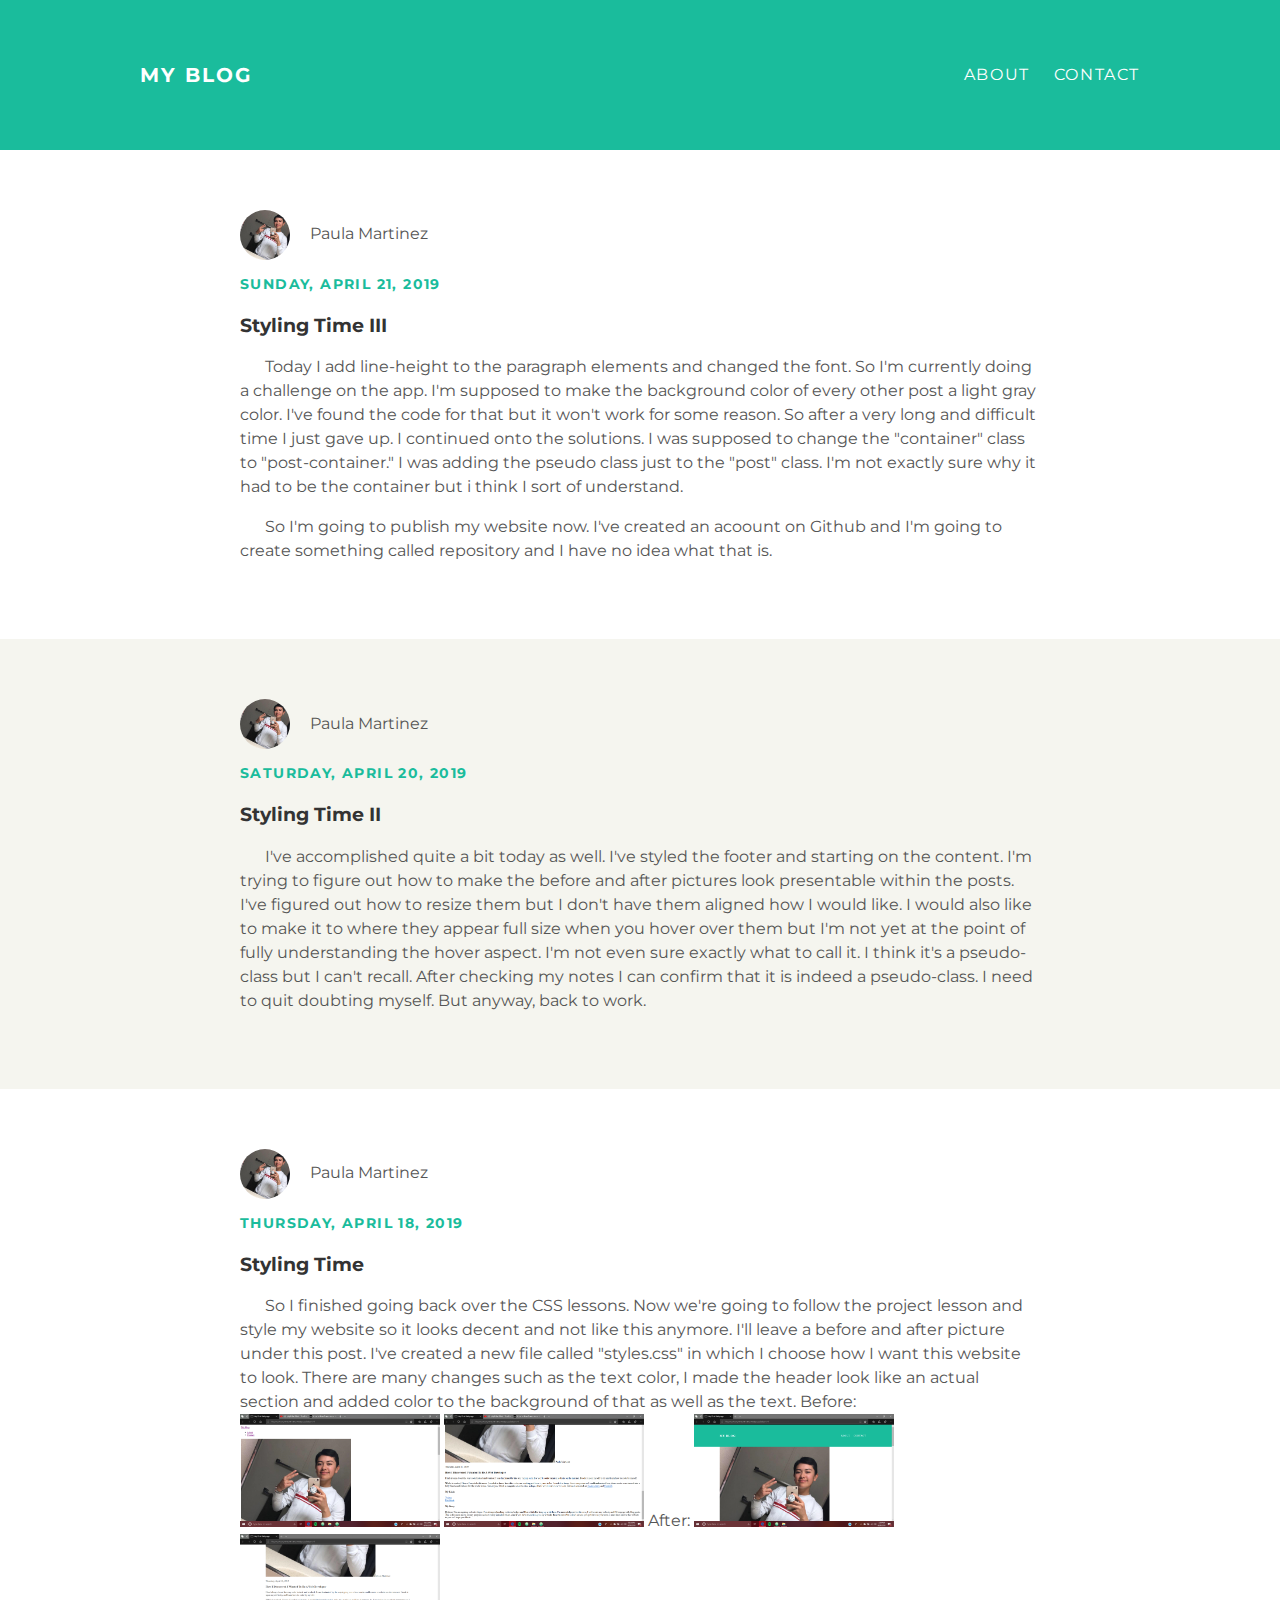
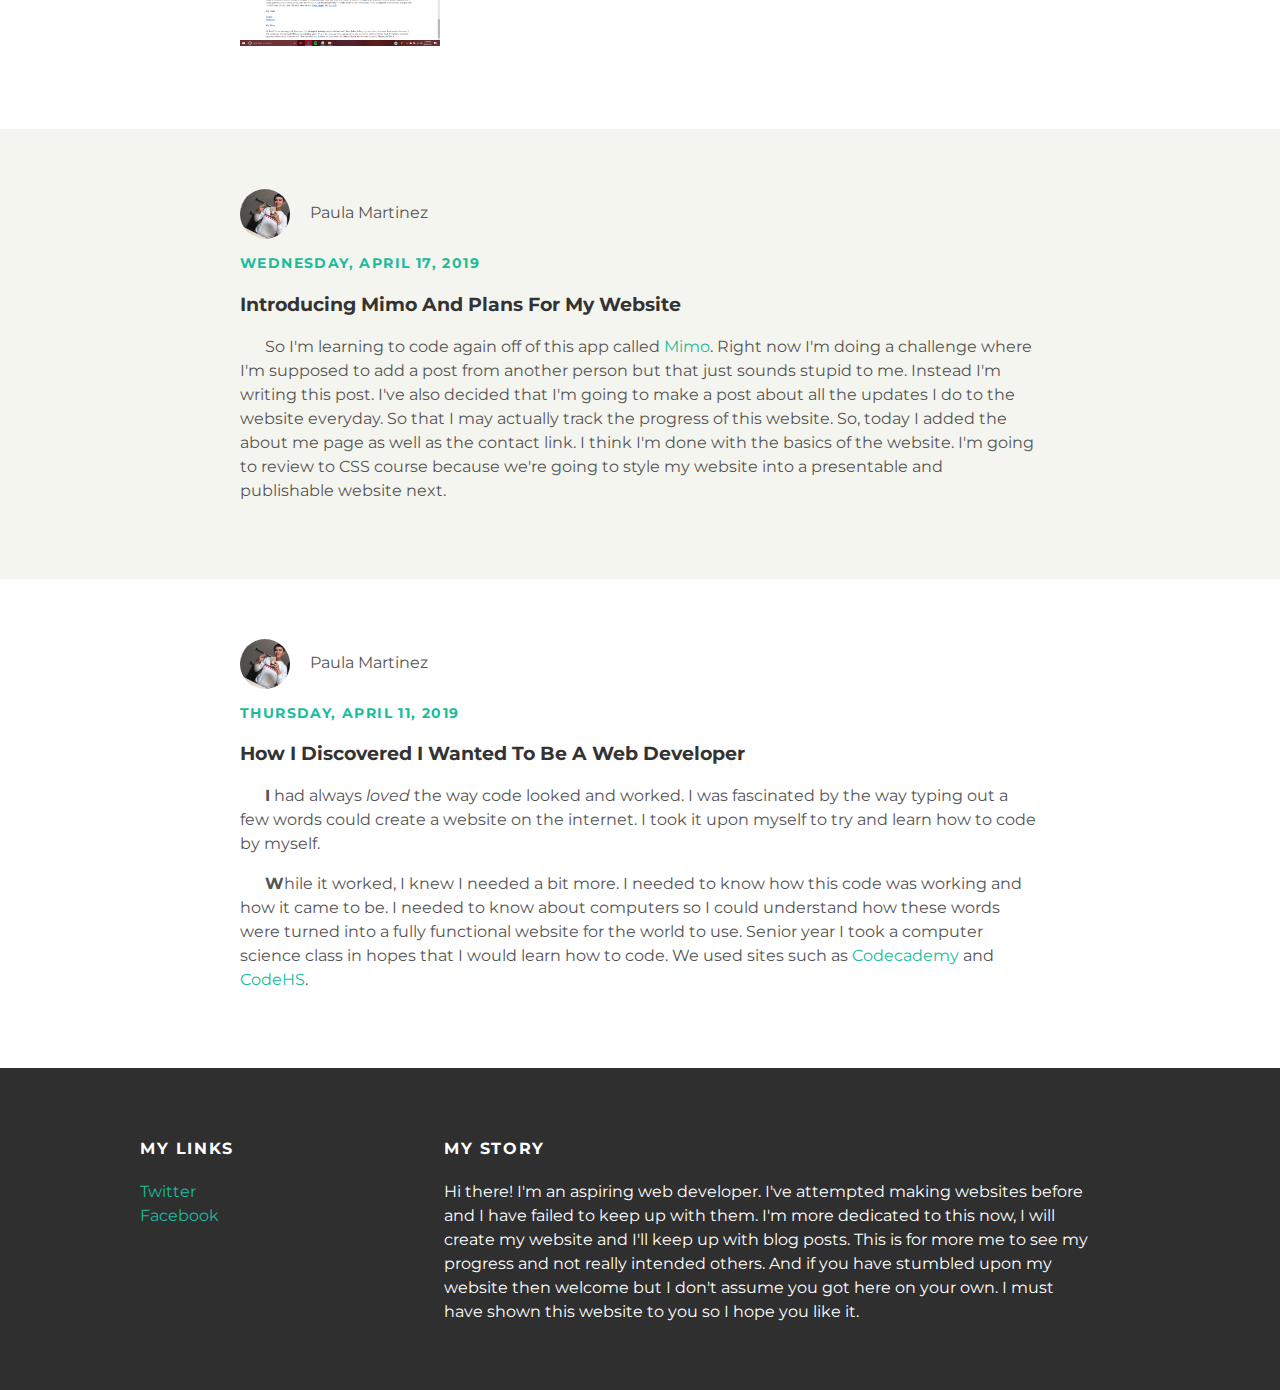
==== index.html @ 79c60428 "Add files via upload" ====
<!doctype html>
<html>
  <head>
    <title>My First Webpage</title>
    <link rel="stylesheet" type="text/css" href="styles.css">
  </head>
  <body>
    <div id="header">
      <div class="container">
        <a id="header-title" href="index.html">My Blog</a>
        <ul id="header-nav">
          <li><a href="about.html">About</a></li>
          <li><a href="mailto:paulamartinez2018@gmail.com">Contact</a></li>
        </ul>
      </div> <!--container-->
    </div> <!--header-->
    <div id="content">
      <div class="post-container">
        <div class="post">
          <div class="post-author">
            <img src="AIT pic(cherry shirt).jpg">
            <span>Paula Martinez</span>
          </div>
          <p class="post-date">Sunday, April 21, 2019</p>
          <h3 class="post-title">Styling Time III</h3>
          <div class="post-content">
            <p>Today I add line-height to the paragraph elements and changed the font. So I'm currently doing a challenge on the app. I'm supposed to make the background color of every other post a light gray color. I've found the code for that but it won't work for some reason. So after a very long and difficult time I just gave up. I continued onto the solutions. I was supposed to change the "container" class to "post-container." I was adding the pseudo class just to the "post" class. I'm not exactly sure why it had to be the container but i think I sort of understand.</p>
            <p>So I'm going to publish my website now. I've created an acoount on Github and I'm going to create something called repository and I have no idea what that is.</p>
          </div>
        </div> <!--post-->
      </div> <!--post-container-->
      <div class="post-container">
        <div class="post">
          <div class="post-author">
            <img src="AIT pic(cherry shirt).jpg">
            <span>Paula Martinez</span>
          </div>
          <p class="post-date">Saturday, April 20, 2019</p>
          <h3 class="post-title">Styling Time II</h3>
          <div class="post-content">
            <p>I've accomplished quite a bit today as well. I've styled the footer and starting on the content. I'm trying to figure out how to make the before and after pictures look presentable within the posts. I've figured out how to resize them but I don't have them aligned how I would like. I would also like to make it to where they appear full size when you hover over them but I'm not yet at the point of fully understanding the hover aspect. I'm not even sure exactly what to call it. I think it's a pseudo-class but I can't recall. After checking my notes I can confirm that it is indeed a pseudo-class. I need to quit doubting myself. But anyway, back to work.</p>
          </div>
        </div> <!--post-->
      </div> <!--post-container-->
      <div class="post-container">
        <div class="post">
          <div class="post-author">
            <img src="AIT pic(cherry shirt).jpg">
            <span>Paula Martinez</span>
          </div>
          <p class="post-date">Thursday, April 18, 2019</p>
          <h3 class="post-title">Styling Time</h3>
          <div class="post-content">
            <p>So I finished going back over the CSS lessons. Now we're going to follow the project lesson and style my website so it looks decent and not like this anymore. I'll leave a before and after picture under this post. I've created a new file called "styles.css" in which I choose how I want this website to look. There are many changes such as the text color, I made the header look like an actual section and added color to the background of that as well as the text. Before: <img class="resize" src="Screenshot (1).png"> <img class="resize" src="Screenshot (2).png"> After: <img class="resize" src="Screenshot (4).png"> <img class="resize" src="Screenshot (5).png"> </p>
          </div>
        </div> <!--post-->
      </div> <!--post-container-->
      <div class="post-container">
        <div class="post">
          <div class="post-author">
            <img src="AIT pic(cherry shirt).jpg">
            <span>Paula Martinez</span>
          </div>
          <p class="post-date">Wednesday, April 17, 2019</p>
          <h3 class="post-title">Introducing Mimo And Plans For My Website</h3>
          <div class="post-content">
            <p>So I'm learning to code again off of this app called <a href="https://getmimo.com/">Mimo</a>. Right now I'm doing a challenge where I'm supposed to add a post from another person but that just sounds stupid to me. Instead I'm writing this post. I've also decided that I'm going to make a post about all the updates I do to the website everyday. So that I may actually track the progress of this website. So, today I added the about me page as well as the contact link. I think I'm done with the basics of the website. I'm going to review to CSS course because we're going to style my website into a presentable and publishable website next.</p>
          </div>
        </div> <!--post-->
      </div> <!--post-container-->
      <div class="post-container">
        <div class="post">
          <div class="post-author">
            <img src="AIT pic(cherry shirt).jpg">
            <span>Paula Martinez</span>
          </div>
          <p class="post-date">Thursday, April 11, 2019</p>
          <h3 class="post-title">How I Discovered I Wanted To Be A Web Developer</h3>
          <div class="post-content">
            <p><strong>I</strong> had always <em>loved</em> the way code looked and worked. I was fascinated by the way typing out a few words could create a website on the internet. I took it upon myself to try and learn how to code by myself.</p>
            <p><strong>W</strong>hile it worked, I knew I needed a bit more. I needed to know how this code was working and how it came to be. I needed to know about computers so I could understand how these words were turned into a fully functional website for the world to use. Senior year I took a computer science class in hopes that I would learn how to code. We used sites such as <a href="https://www.codecademy.com/">Codecademy</a> and <a href="https://codehs.com/">CodeHS</a>.</p>
          </div>
        </div> <!--post-->
      </div> <!--post-container-->
    </div> <!--content-->
    <div id="footer">
      <div class="container">
        <div class="column">
        <h4>My Links</h4>
        <p>
          <a href="https://twitter.com/wiierdoh">Twitter</a><br>
          <a href="https://www.facebook.com/wiierdoh">Facebook</a>
        </p>
        </div>
        <div class="column">
          <h4>My Story</h4>
          <p>Hi there! I'm an aspiring web developer. I've attempted making websites before and I have failed to keep up with them. I'm more dedicated to this now, I will create my website and I'll keep up with blog posts. This is for more me to see my progress and not really intended others. And if you have stumbled upon my website then welcome but I don't assume you got here on your own. I must have shown this website to you so I hope you like it.</p>
        </div>
      </div> <!--container-->
    </div> <!--footer-->
  </body>
</html>
---- styles.css ----
@import url(http://fonts.googleapis.com/css?family=Montserrat:400,700);

/* types */
a {
  color: #1abc9c;
  text-decoration: none;
}

a:hover {
  color: #F6A623;
}

body {
  color: #555;
  margin: 0;

  font-family: 'Montserrat', sans-serif;
}

h1, h2, h3, h4 {
  color: #333;
}

p {
  line-height: 1.5;
}

/* classes */
.about-author img {
  width: 200px;
  height: 200px;
  border-radius: 100px;
}

.center {
  text-align: center;
}

.column {
  min-width: 300px;
  max-width: 650px;
  display: inline-block;
  vertical-align: top;
}

.container {
  max-width: 1000px;
  margin: 0 auto;
}

.post, .about {
  max-width: 800px;
  margin: 0 auto;
  padding: 60px 0;
}

.post-container:nth-child(even) {
  background-color: #f5f5ef;
}

.post-content p {
  text-indent: 25px;
}

.post-author img {
  width: 50px;
  height: 50px;
  vertical-align: middle;
  border-radius: 25px;
}

.post-author span {
  margin-left: 16px;
}

.post-date {
  color: #1abc9c;

  font-size: 14px;
  font-weight: bold;

  text-transform: uppercase;
  letter-spacing: 0.1em;
}

.resize {
  width: 25%;
  height: 25%;
}

/*IDs*/
#header {
  background-color: #1abc9c;
  height: 150px;
  line-height: 150px;
}

#header a {
  color: white;
  text-decoration: none;

  text-transform: uppercase;
  letter-spacing: 0.1em;
}

#header a:hover {
  color: #222;
}

#header-title {
  display: block;
  float: left;

  font-size: 20px;
  font-weight: bold;
}

#header-nav {
  display: block;
  float: right;
  margin-top: 0;
}

#header-nav li {
  display: inline;
  padding-left: 20px;
}

#footer {
  background-color: #2f2f2f;
  padding: 50px 0;
}

#footer h4 {
 color: white;
 text-transform: uppercase;
 letter-spacing: 0.1em;
}

#footer p {
  color: white;
}
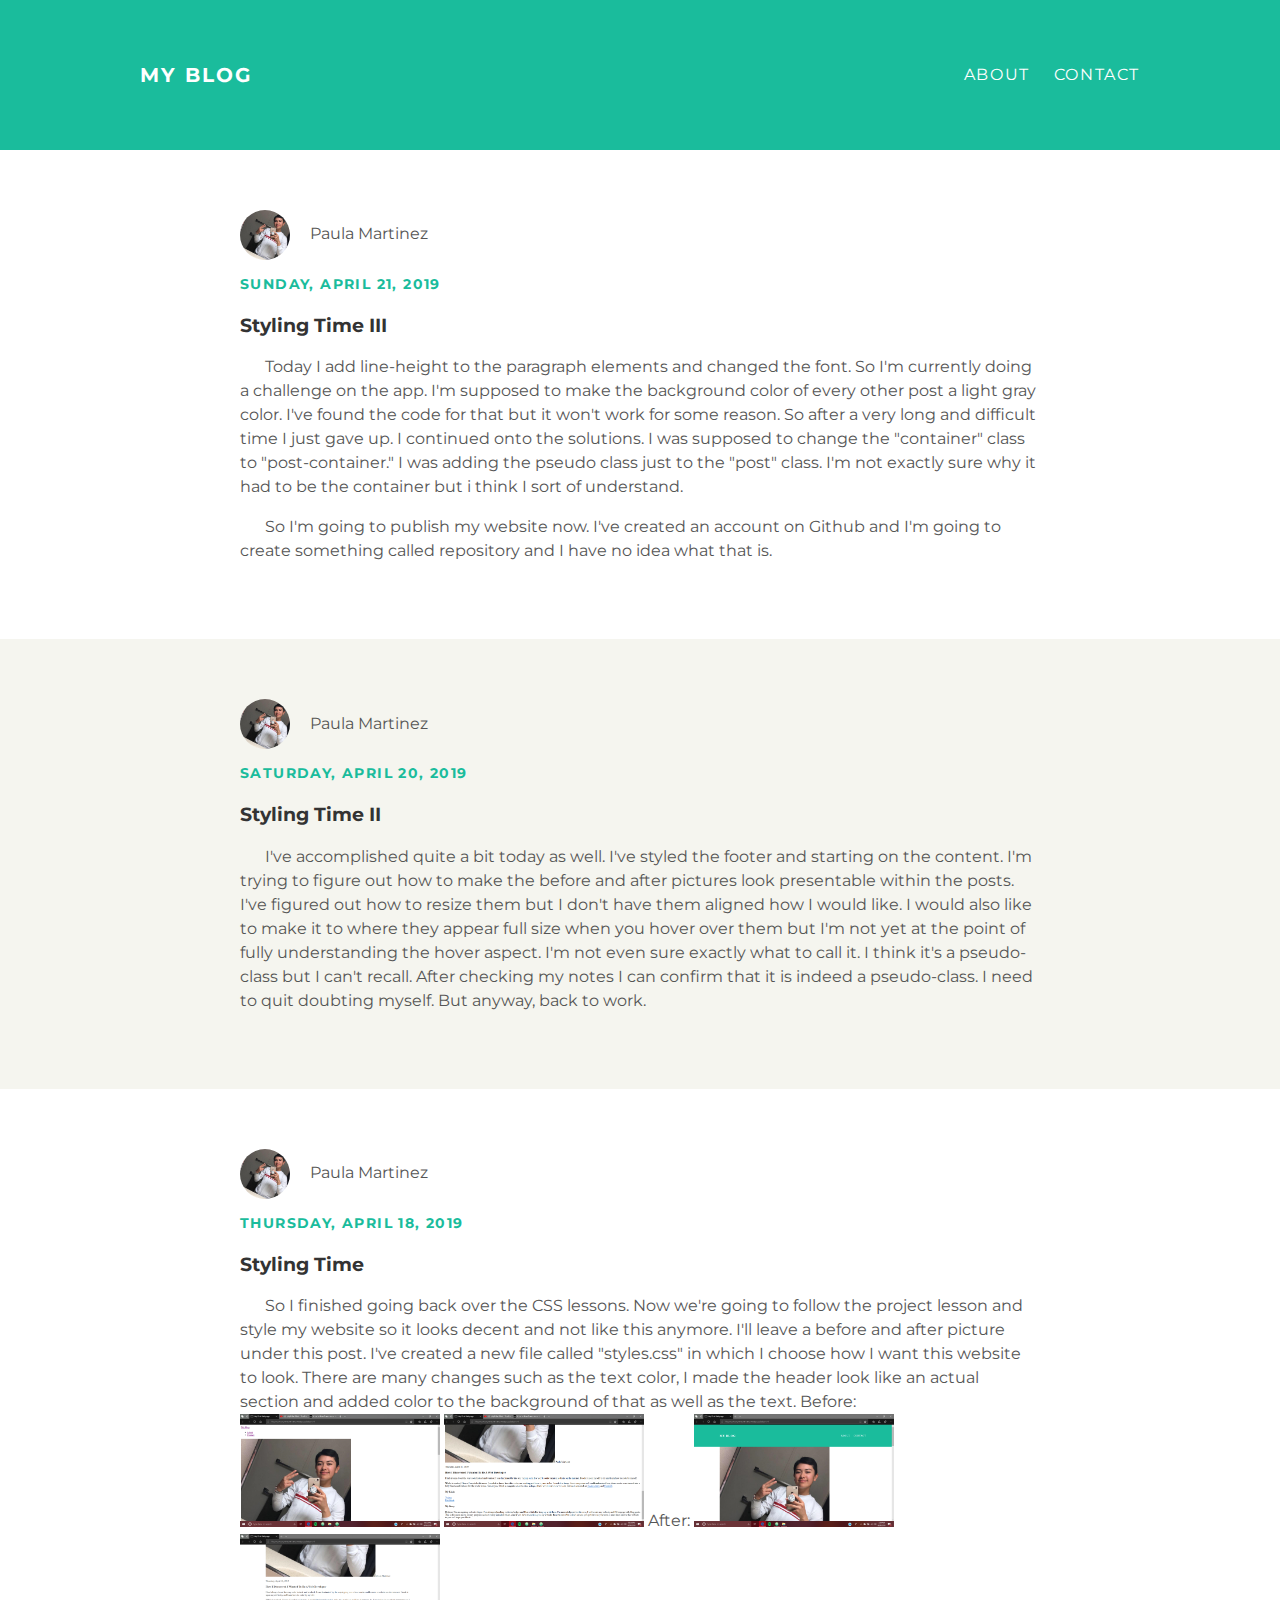
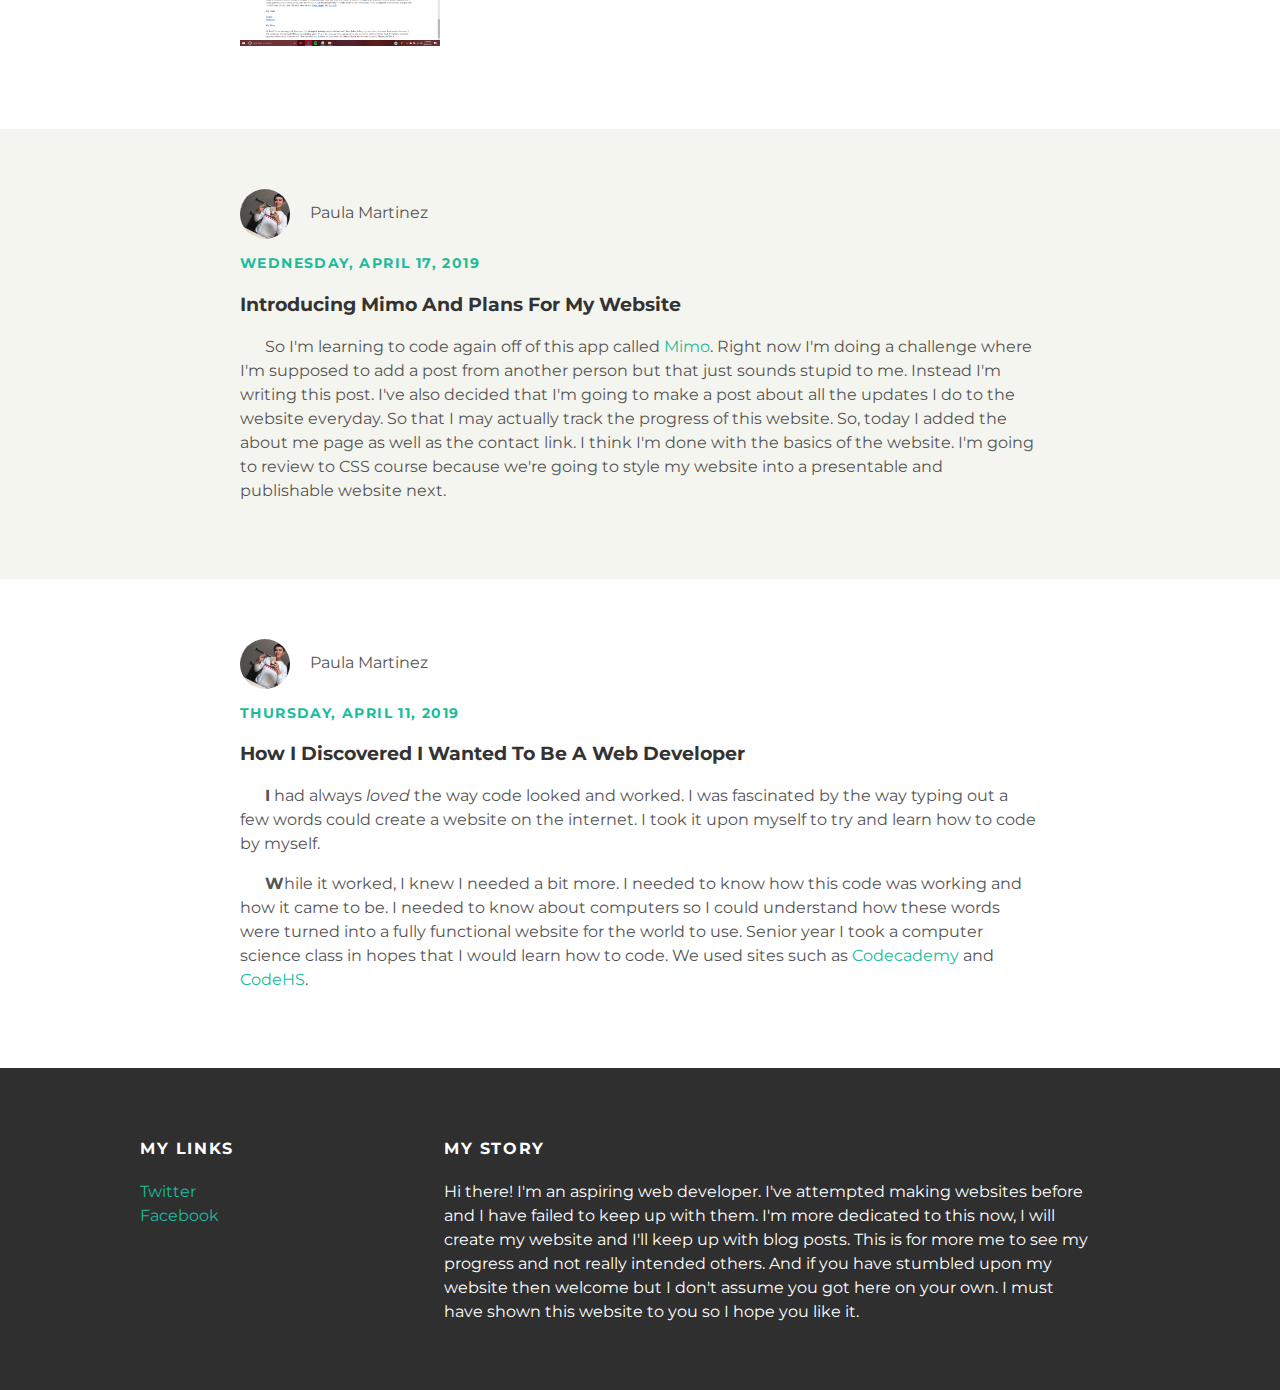
==== commit 21bc849d: "Add files via upload" ====
--- a/index.html
+++ b/index.html
@@ -25,7 +25,7 @@
           <h3 class="post-title">Styling Time III</h3>
           <div class="post-content">
             <p>Today I add line-height to the paragraph elements and changed the font. So I'm currently doing a challenge on the app. I'm supposed to make the background color of every other post a light gray color. I've found the code for that but it won't work for some reason. So after a very long and difficult time I just gave up. I continued onto the solutions. I was supposed to change the "container" class to "post-container." I was adding the pseudo class just to the "post" class. I'm not exactly sure why it had to be the container but i think I sort of understand.</p>
-            <p>So I'm going to publish my website now. I've created an acoount on Github and I'm going to create something called repository and I have no idea what that is.</p>
+            <p>So I'm going to publish my website now. I've created an account on Github and I'm going to create something called repository and I have no idea what that is.</p>
           </div>
         </div> <!--post-->
       </div> <!--post-container-->
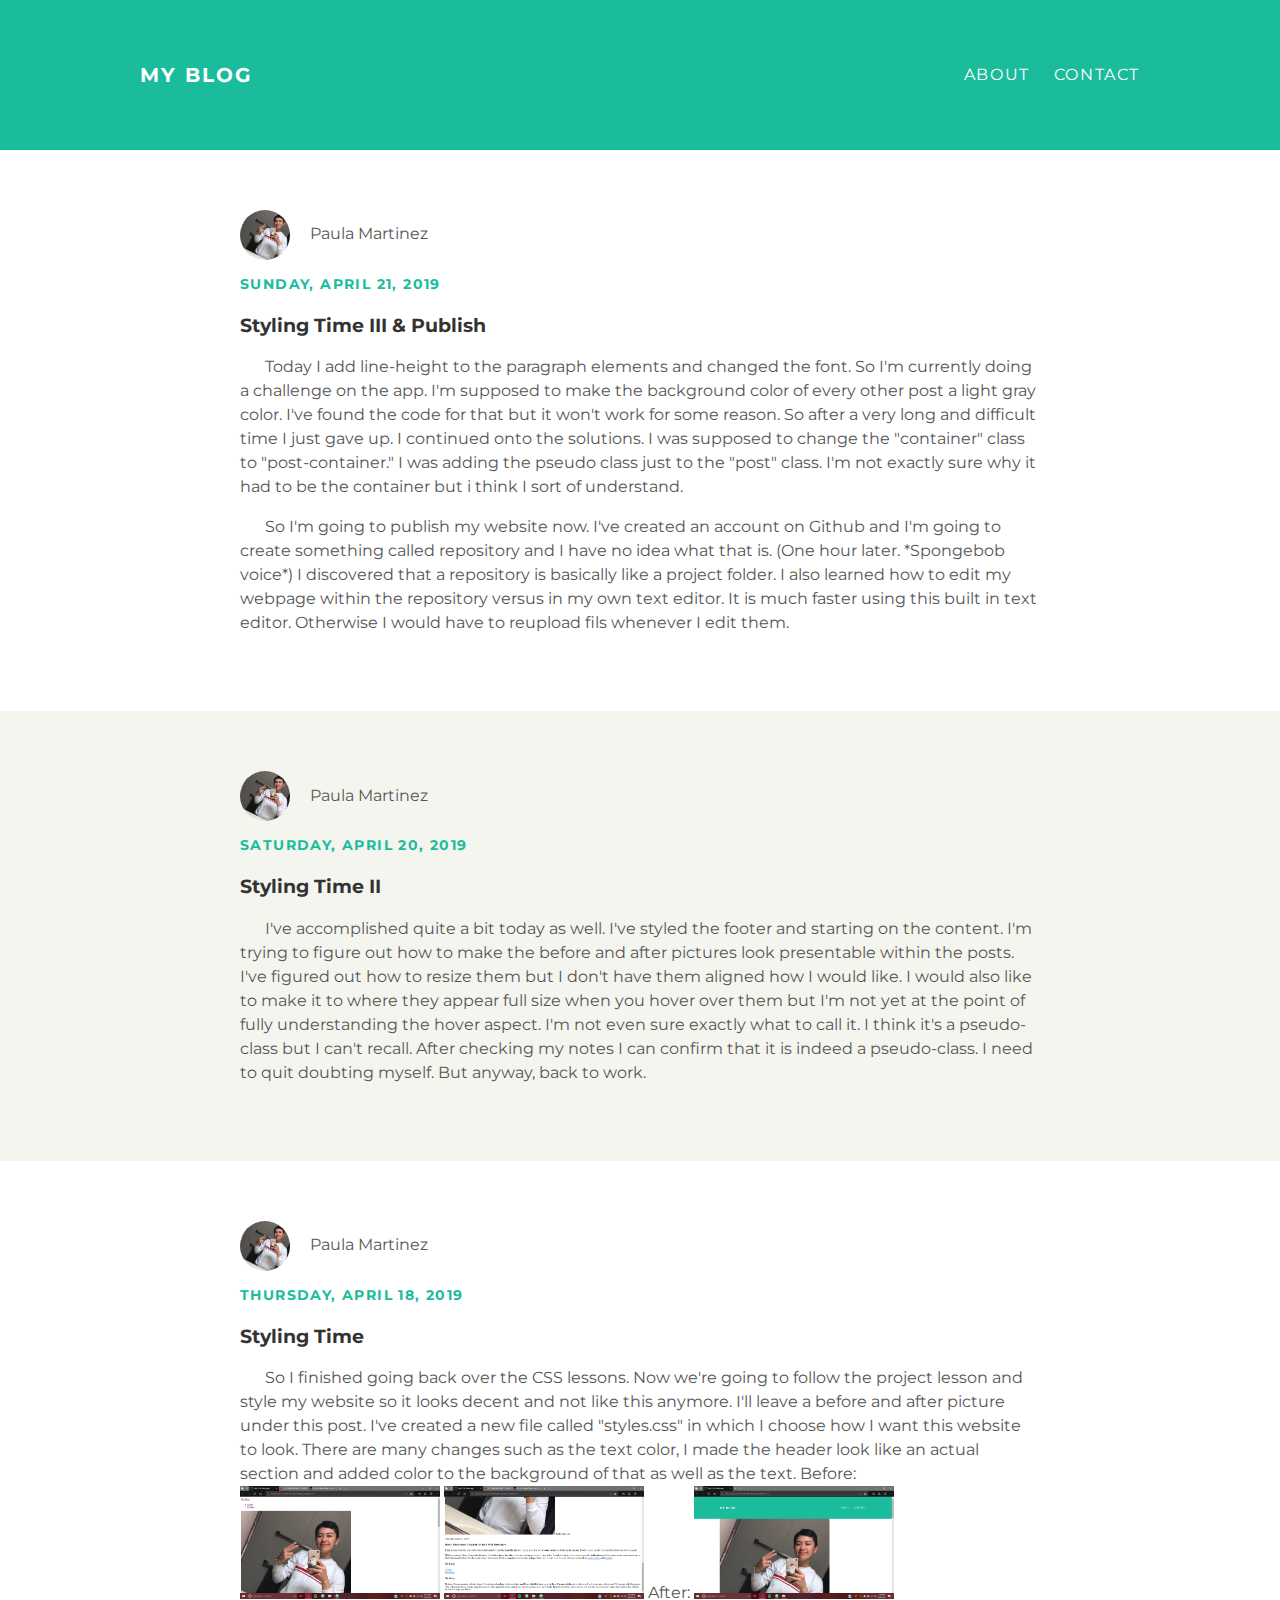
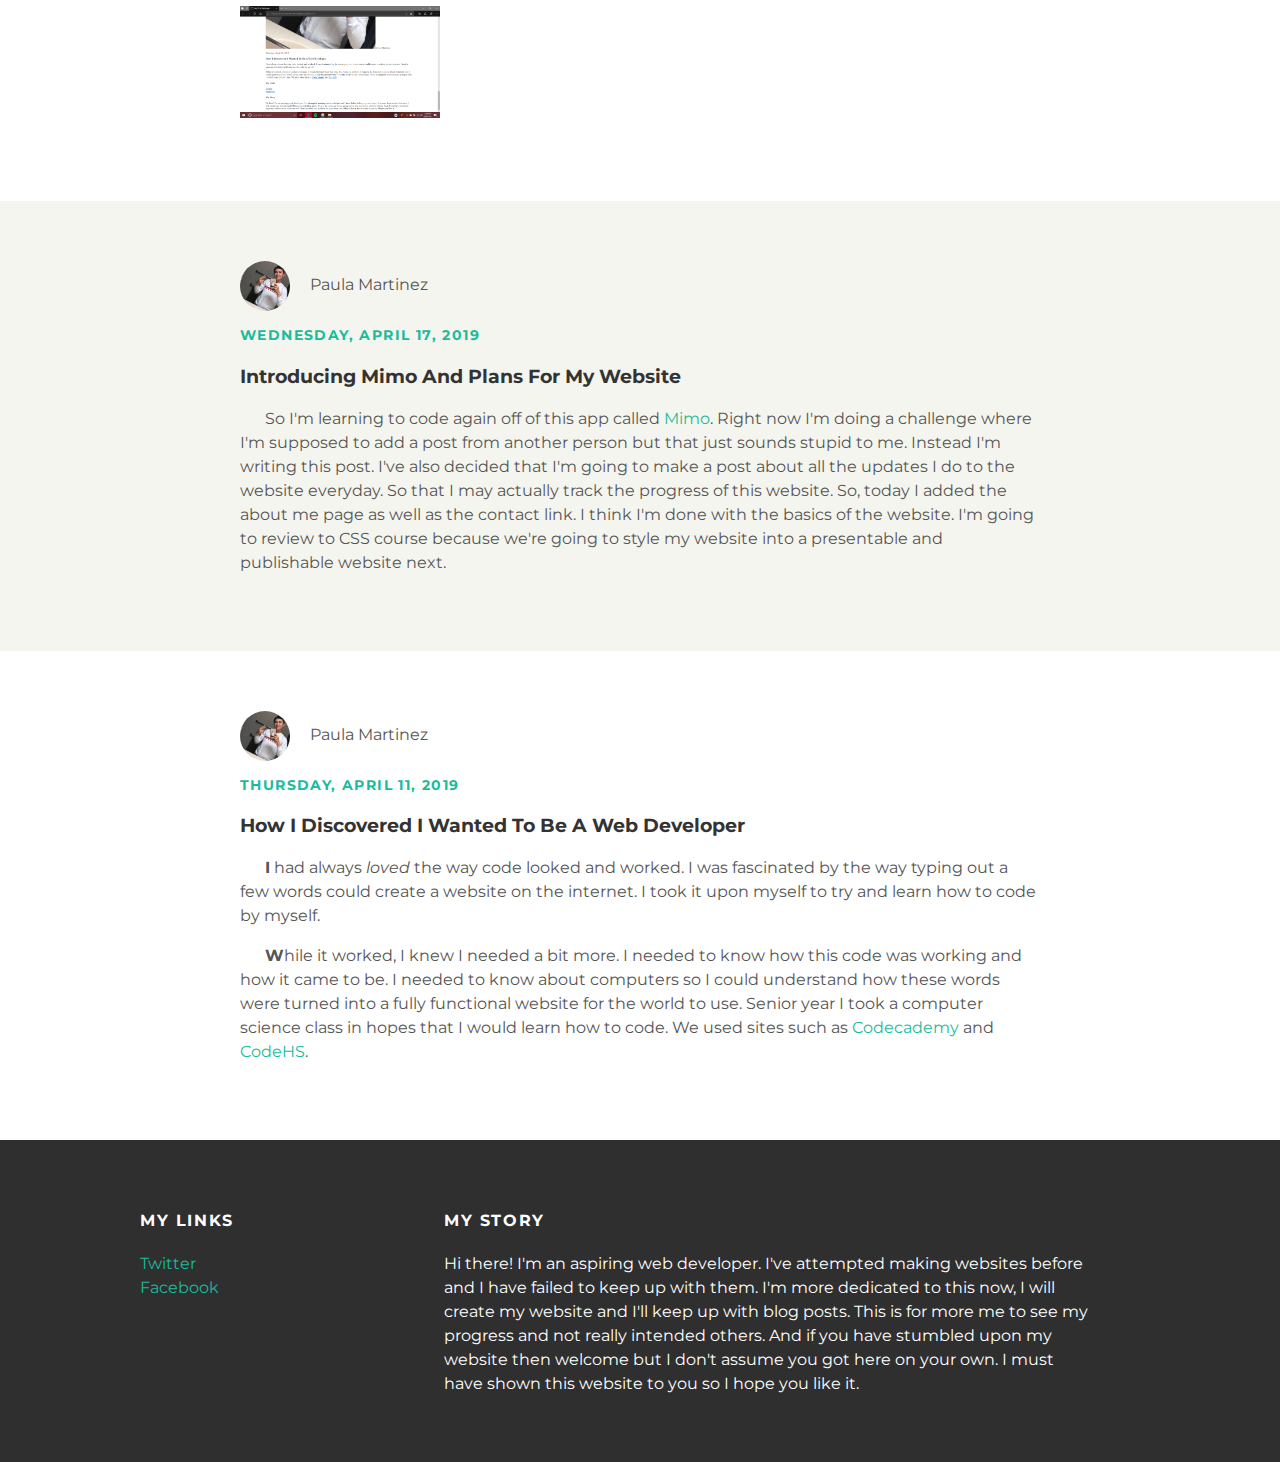
==== commit 04185b6c: "Update index.html" ====
--- a/index.html
+++ b/index.html
@@ -22,10 +22,10 @@
             <span>Paula Martinez</span>
           </div>
           <p class="post-date">Sunday, April 21, 2019</p>
-          <h3 class="post-title">Styling Time III</h3>
+          <h3 class="post-title">Styling Time III & Publish</h3>
           <div class="post-content">
             <p>Today I add line-height to the paragraph elements and changed the font. So I'm currently doing a challenge on the app. I'm supposed to make the background color of every other post a light gray color. I've found the code for that but it won't work for some reason. So after a very long and difficult time I just gave up. I continued onto the solutions. I was supposed to change the "container" class to "post-container." I was adding the pseudo class just to the "post" class. I'm not exactly sure why it had to be the container but i think I sort of understand.</p>
-            <p>So I'm going to publish my website now. I've created an account on Github and I'm going to create something called repository and I have no idea what that is.</p>
+            <p>So I'm going to publish my website now. I've created an account on Github and I'm going to create something called repository and I have no idea what that is. (One hour later. *Spongebob voice*) I discovered that a repository is basically like a project folder. I also learned how to edit my webpage within the repository versus in my own text editor. It is much faster using this built in text editor. Otherwise I would have to reupload fils whenever I edit them.</p>
           </div>
         </div> <!--post-->
       </div> <!--post-container-->
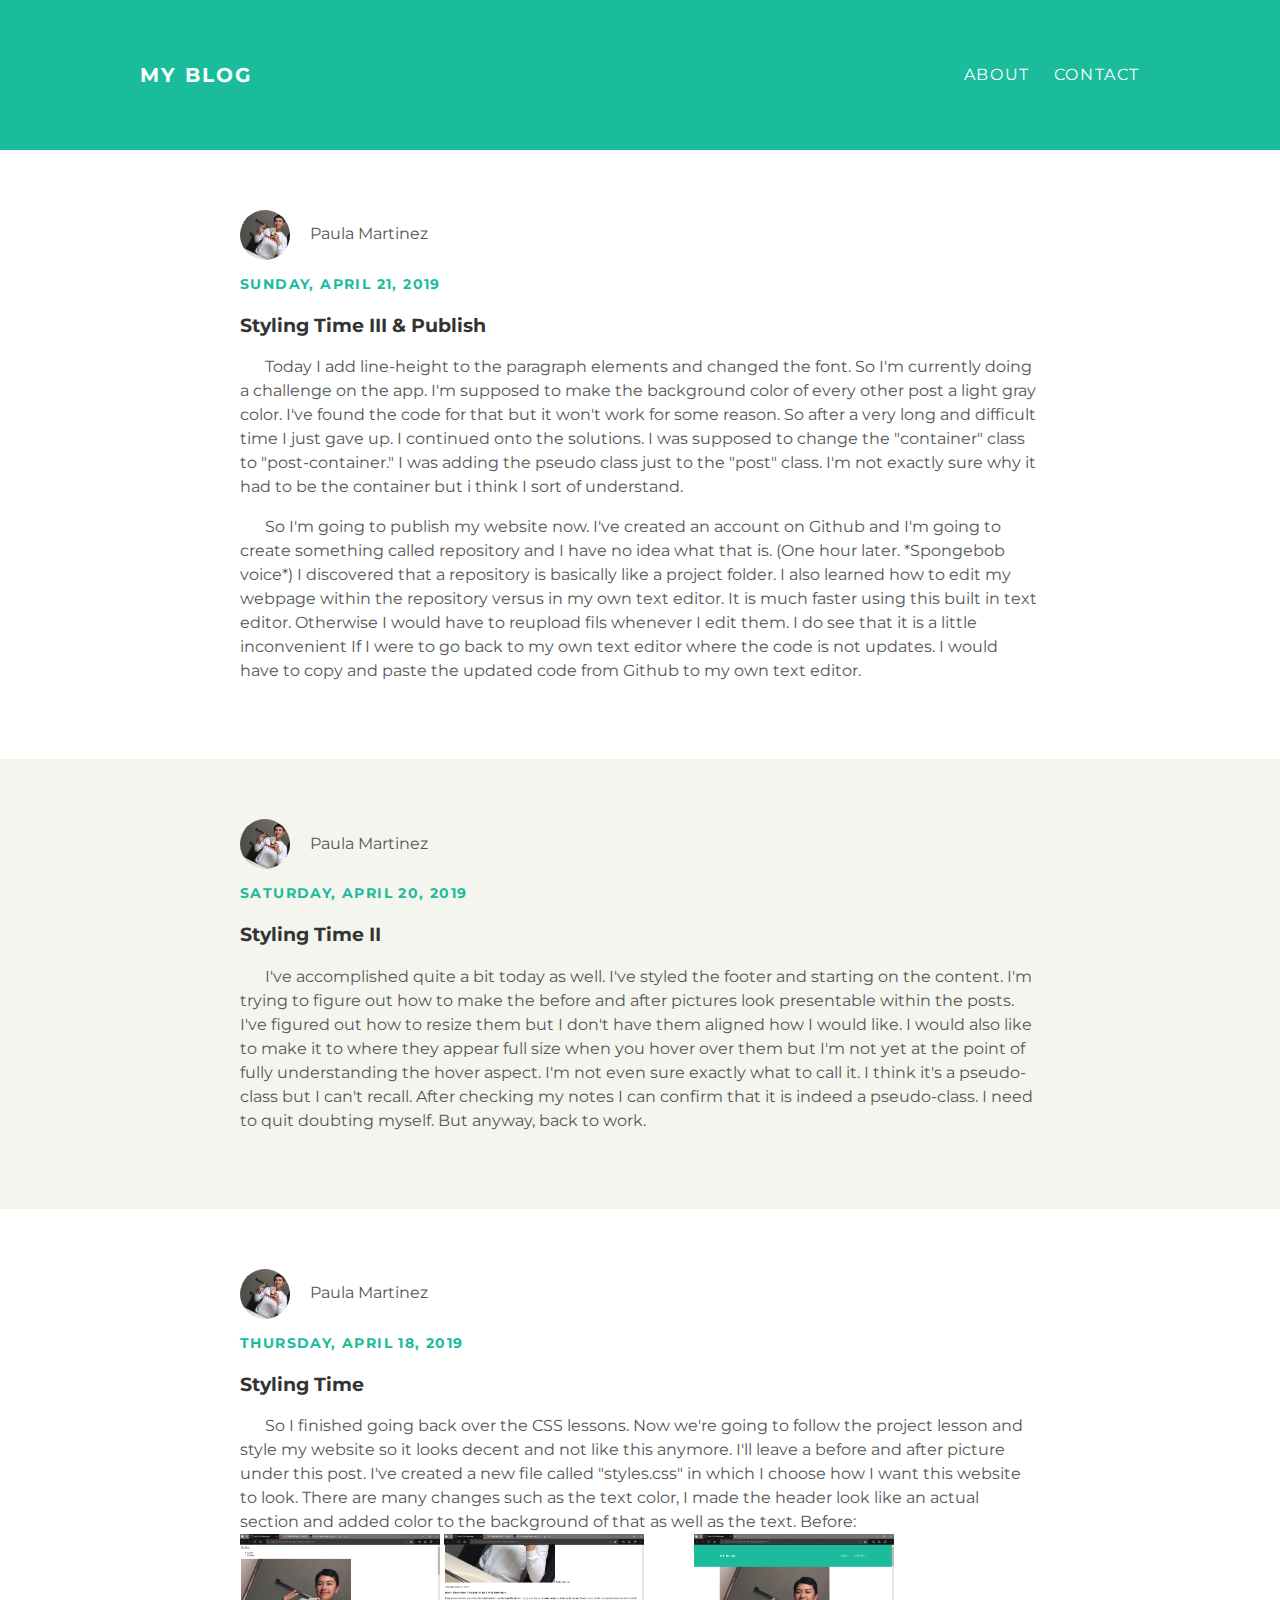
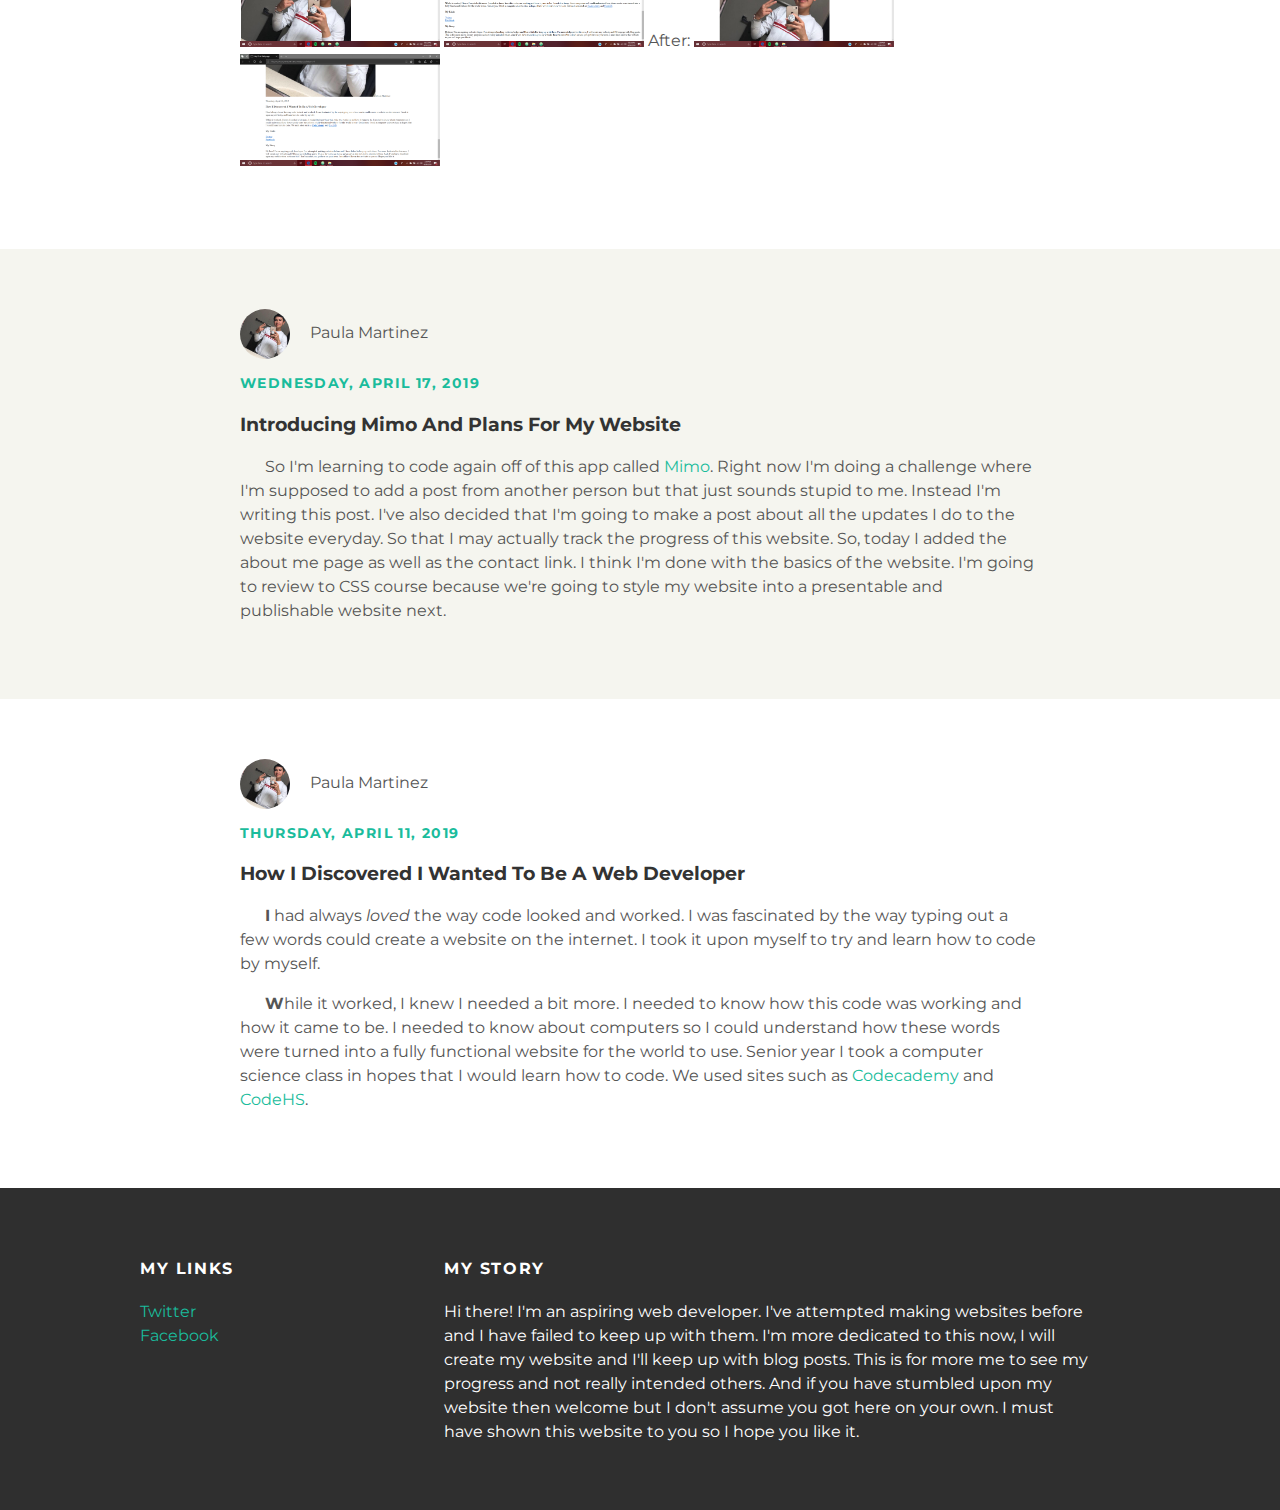
==== commit e014f397: "Update index.html" ====
--- a/index.html
+++ b/index.html
@@ -25,7 +25,7 @@
           <h3 class="post-title">Styling Time III & Publish</h3>
           <div class="post-content">
             <p>Today I add line-height to the paragraph elements and changed the font. So I'm currently doing a challenge on the app. I'm supposed to make the background color of every other post a light gray color. I've found the code for that but it won't work for some reason. So after a very long and difficult time I just gave up. I continued onto the solutions. I was supposed to change the "container" class to "post-container." I was adding the pseudo class just to the "post" class. I'm not exactly sure why it had to be the container but i think I sort of understand.</p>
-            <p>So I'm going to publish my website now. I've created an account on Github and I'm going to create something called repository and I have no idea what that is. (One hour later. *Spongebob voice*) I discovered that a repository is basically like a project folder. I also learned how to edit my webpage within the repository versus in my own text editor. It is much faster using this built in text editor. Otherwise I would have to reupload fils whenever I edit them.</p>
+            <p>So I'm going to publish my website now. I've created an account on Github and I'm going to create something called repository and I have no idea what that is. (One hour later. *Spongebob voice*) I discovered that a repository is basically like a project folder. I also learned how to edit my webpage within the repository versus in my own text editor. It is much faster using this built in text editor. Otherwise I would have to reupload fils whenever I edit them. I do see that it is a little inconvenient If I were to go back to my own text editor where the code is not updates. I would have to copy and paste the updated code from Github to my own text editor.</p>
           </div>
         </div> <!--post-->
       </div> <!--post-container-->
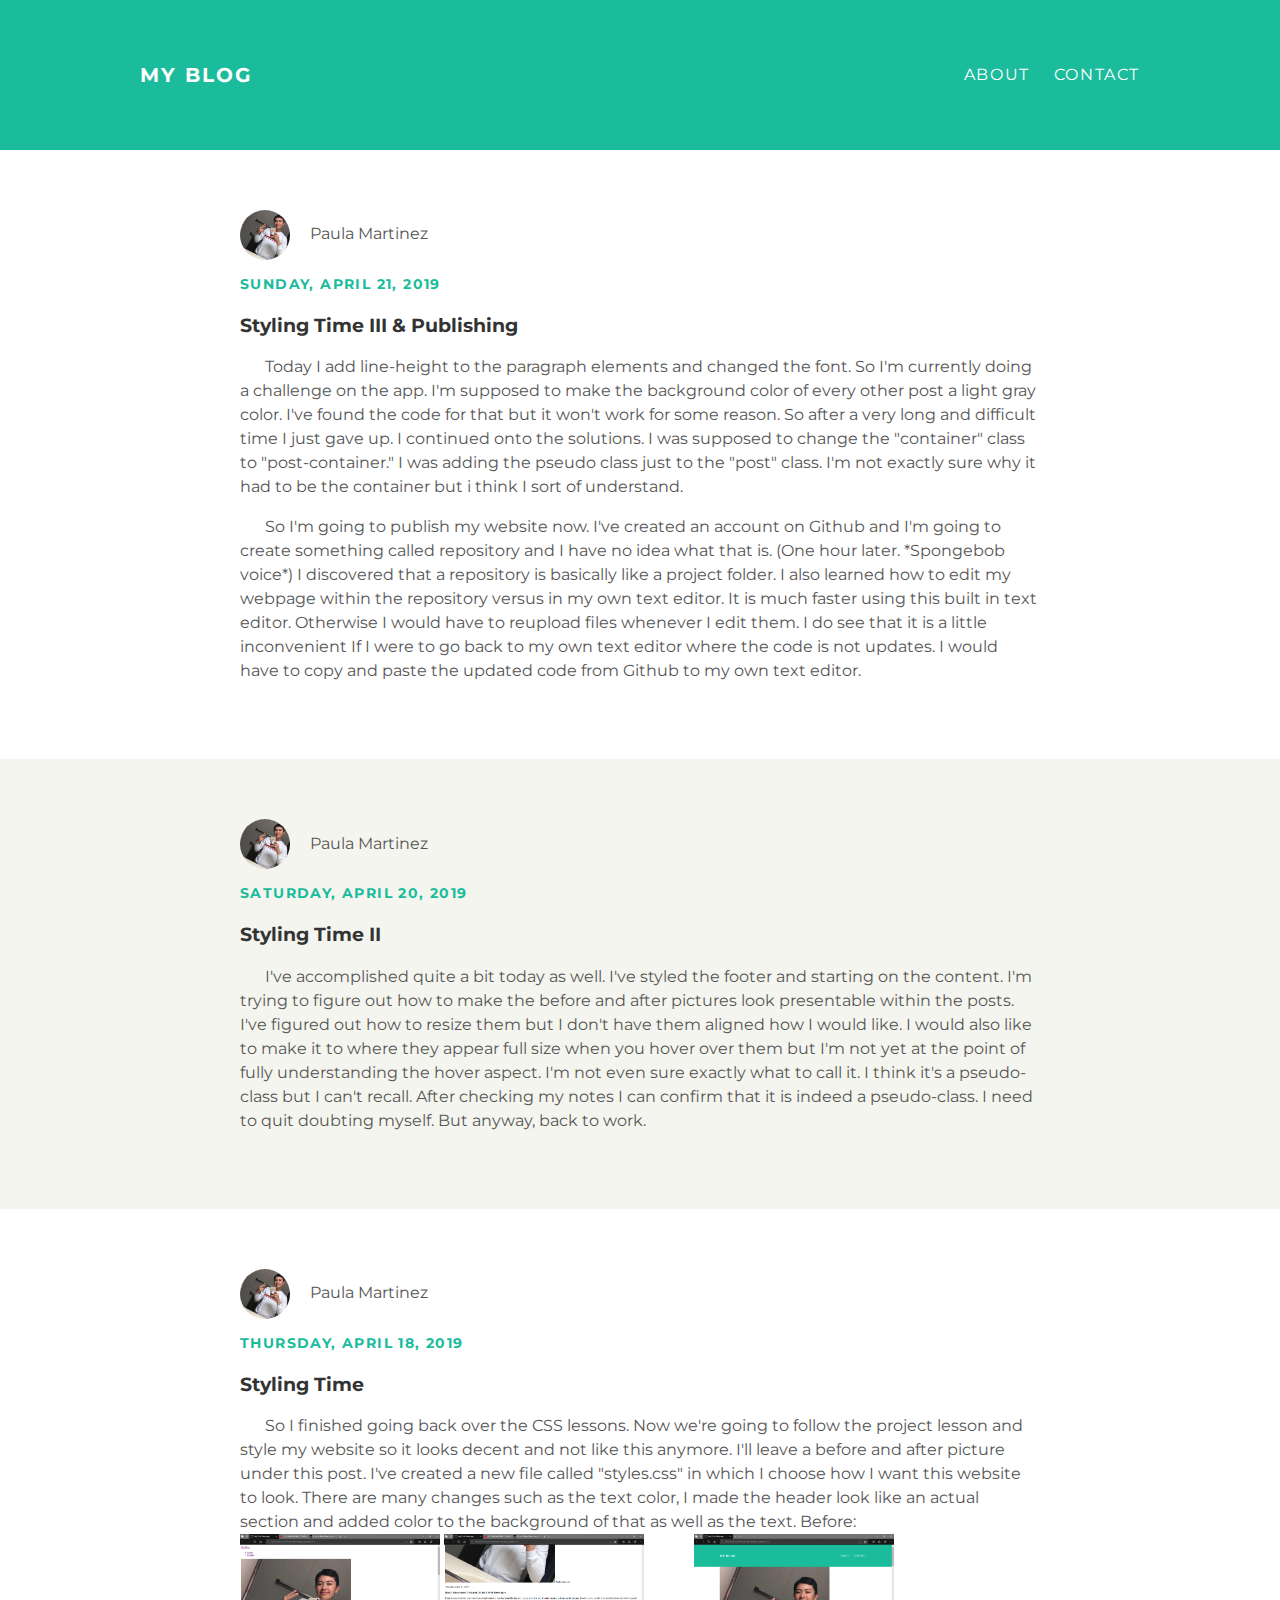
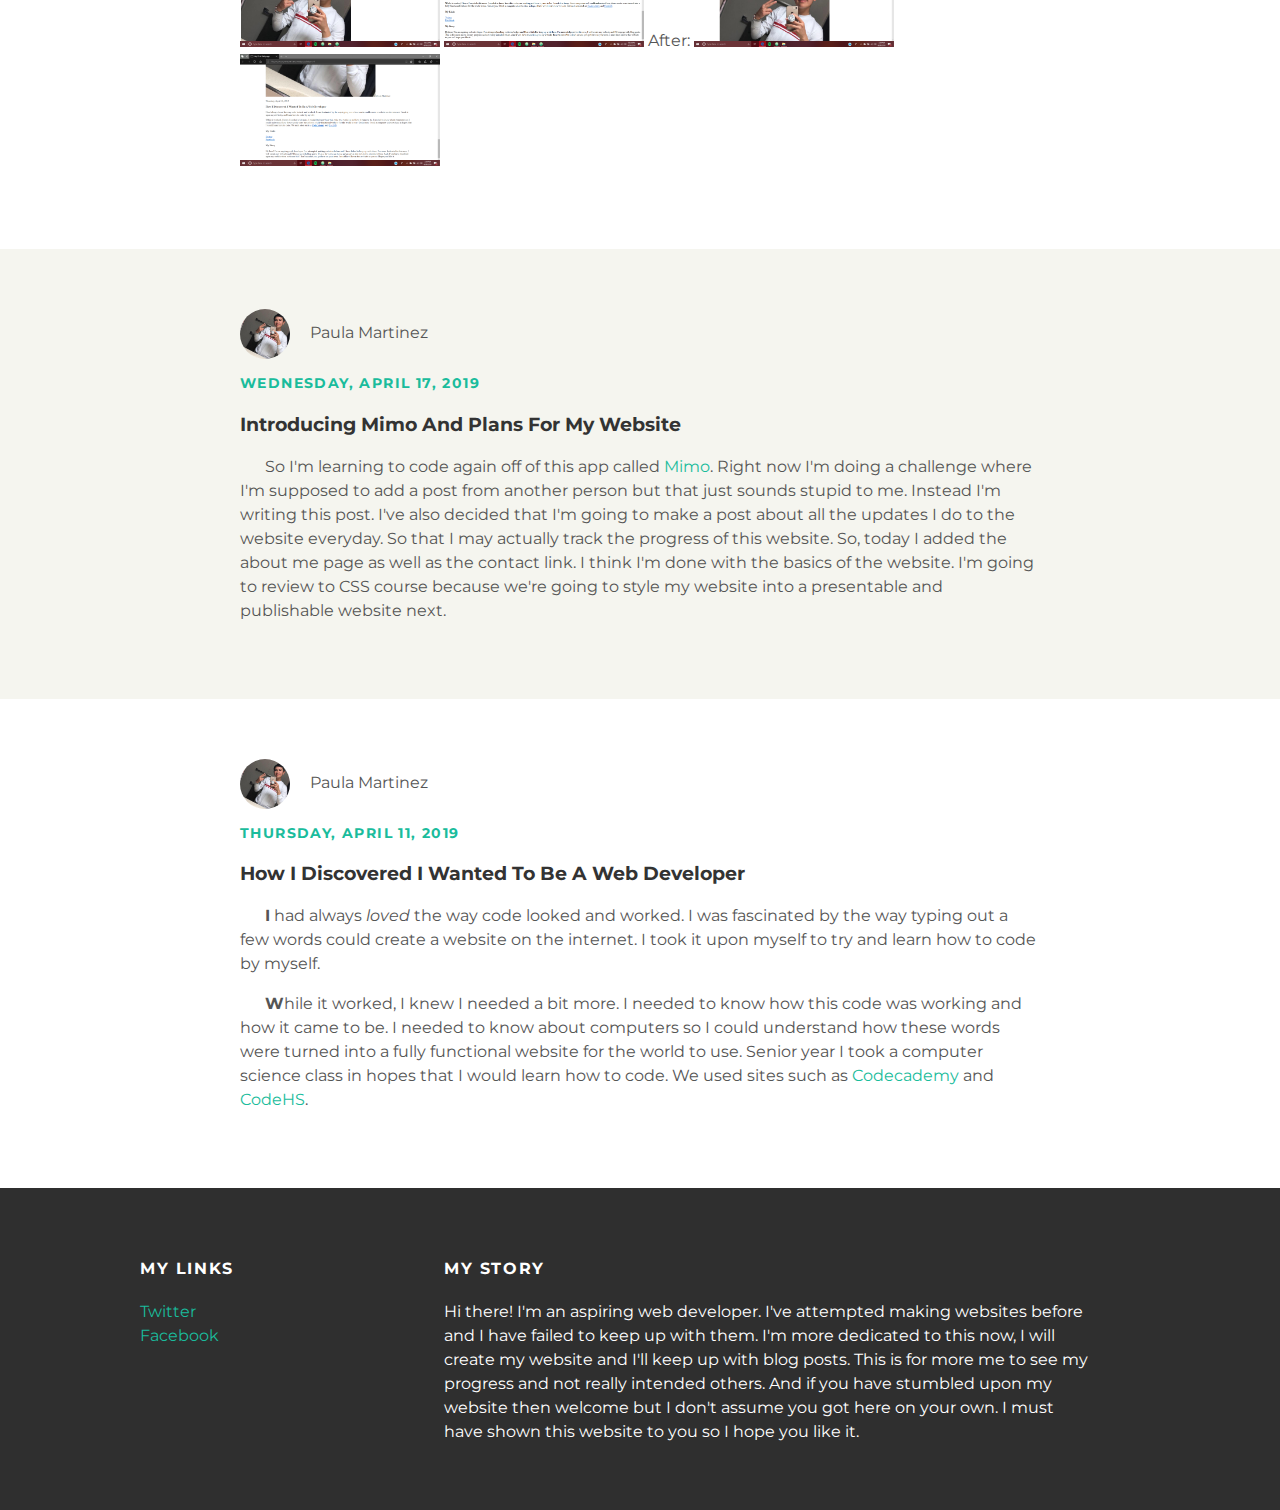
==== commit a87750de: "Update index.html" ====
--- a/index.html
+++ b/index.html
@@ -22,10 +22,10 @@
             <span>Paula Martinez</span>
           </div>
           <p class="post-date">Sunday, April 21, 2019</p>
-          <h3 class="post-title">Styling Time III & Publish</h3>
+          <h3 class="post-title">Styling Time III & Publishing</h3>
           <div class="post-content">
             <p>Today I add line-height to the paragraph elements and changed the font. So I'm currently doing a challenge on the app. I'm supposed to make the background color of every other post a light gray color. I've found the code for that but it won't work for some reason. So after a very long and difficult time I just gave up. I continued onto the solutions. I was supposed to change the "container" class to "post-container." I was adding the pseudo class just to the "post" class. I'm not exactly sure why it had to be the container but i think I sort of understand.</p>
-            <p>So I'm going to publish my website now. I've created an account on Github and I'm going to create something called repository and I have no idea what that is. (One hour later. *Spongebob voice*) I discovered that a repository is basically like a project folder. I also learned how to edit my webpage within the repository versus in my own text editor. It is much faster using this built in text editor. Otherwise I would have to reupload fils whenever I edit them. I do see that it is a little inconvenient If I were to go back to my own text editor where the code is not updates. I would have to copy and paste the updated code from Github to my own text editor.</p>
+            <p>So I'm going to publish my website now. I've created an account on Github and I'm going to create something called repository and I have no idea what that is. (One hour later. *Spongebob voice*) I discovered that a repository is basically like a project folder. I also learned how to edit my webpage within the repository versus in my own text editor. It is much faster using this built in text editor. Otherwise I would have to reupload files whenever I edit them. I do see that it is a little inconvenient If I were to go back to my own text editor where the code is not updates. I would have to copy and paste the updated code from Github to my own text editor.</p>
           </div>
         </div> <!--post-->
       </div> <!--post-container-->
